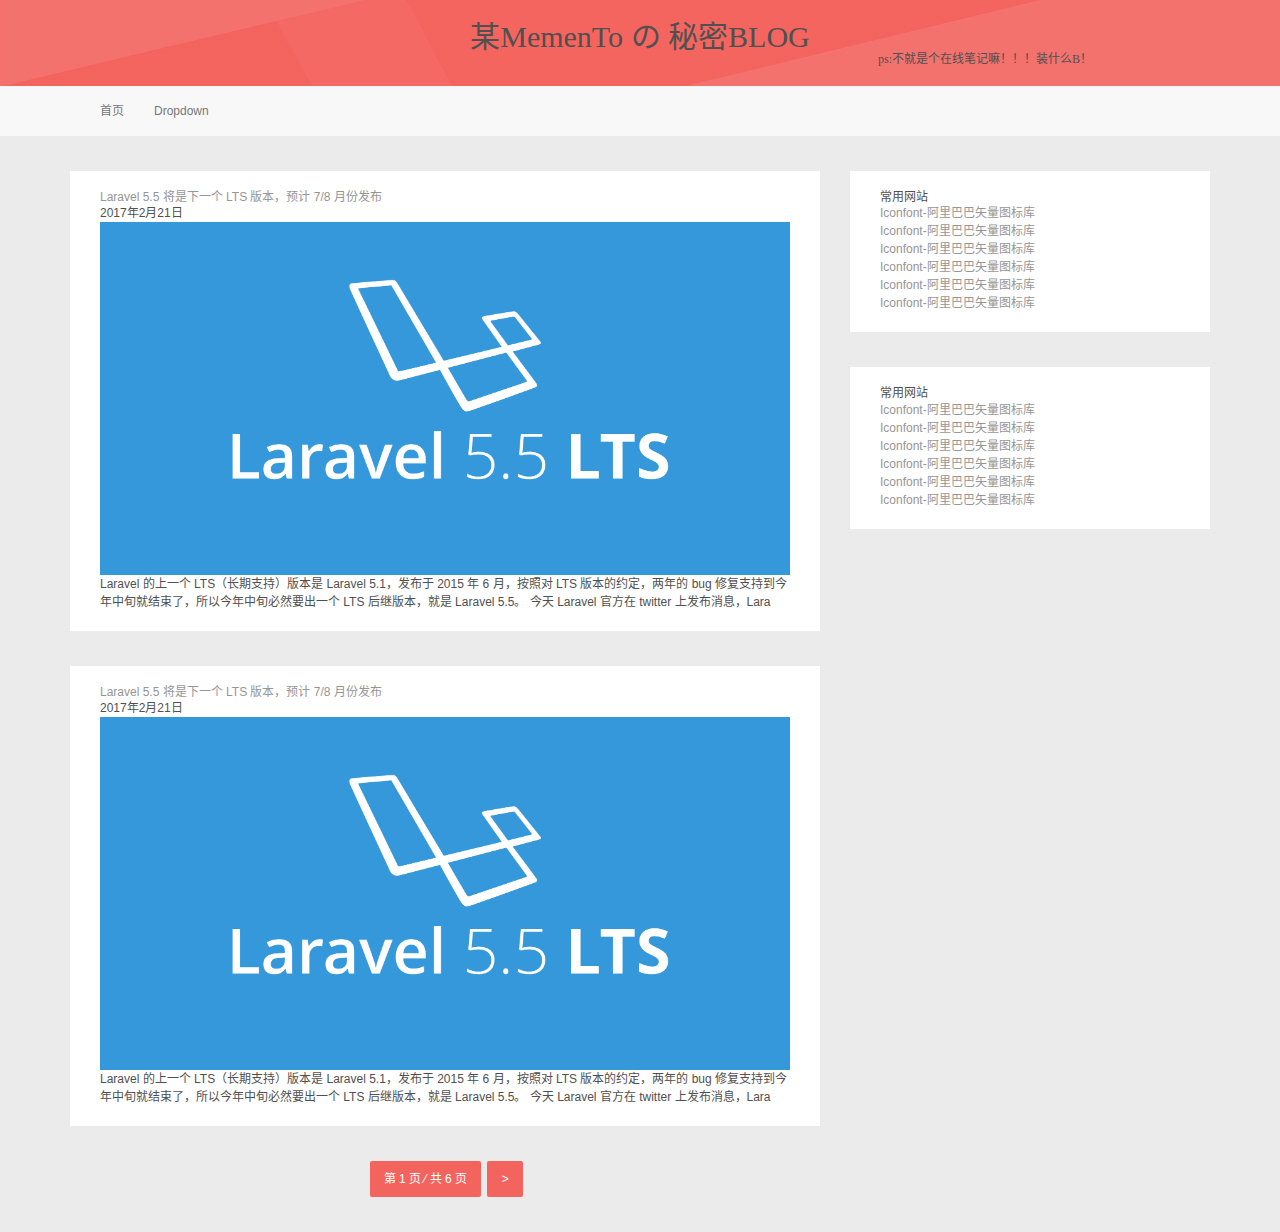
==== index.html @ 49675fc4 "0" ====
﻿<!DOCTYPE html>
<html lang="zh-CN">

<head>
    <meta charset="utf-8" />
    <meta http-equiv="X-UA-Compatible" content="IE=edge" />

    <title>某MemenToのBLOG</title>
    <meta name="description" content="" />
    <meta name="keywords" content="">
    <meta name="viewport" content="width=device-width, initial-scale=1.0" />

    <link rel="stylesheet" href="lib/css/bootstrap.min.css">
    <link rel="stylesheet" href="css/index.css">
    <link rel="stylesheet" href="css/common.css">
</head>

<body>

    <!-- start header -->
    <header style="background-image: url(images/44e1c4e50d55159c65da6a41bc07e.jpg)">
        <div class="container ">
            <div class="row ">
                <div class="col-sm-12 clearfix pr">
                    <h1><span>某MemenTo の </span>秘密BLOG</h1>
                    <h2>ps:不就是个在线笔记嘛！！！装什么B！</h2>
                    <img src="images/4e4bd788405aab87f03d26edc4ab4.png " alt="Laravel " class="hide">
                </div>
            </div>
        </div>
    </header>
    <!-- end header -->

    <!-- start navigation -->
    <nav class="navbar-default">
        <div class="container">
            <div class="row ">
                <div class="col-sm-12 ">
                    <div class="navbar-header">
                        <button class="navbar-toggle collapsed" data-toggle="collapse" data-target=".bs-example-js-navbar-collapse">
                            <span class="icon-bar"></span>
                            <span class="icon-bar"></span>
                            <span class="icon-bar"></span>
                        </button>
                    </div>
                    <div class="navbar-collapse bs-example-js-navbar-collapse collapse" aria-expanded="false" style="height: 1px;">
                        <ul class="nav navbar-nav">
                            <li class="dropdown">
                                <a id="" href="#">首页</a>
                            </li>
                            <li class="">
                                <a id="drop2" href="#">Dropdown</a>
                            </li>
                        </ul>
                    </div>
                </div>
            </div>
        </div>
    </nav>
    <!-- end navigation -->


    <!-- start site's main content area -->
    <section>
        <div class="container">
            <div class="row">
                <main class="col-md-8">
                    <article class="post">
                        <div class="post-head">
                            <h1><a href="###">Laravel 5.5 将是下一个 LTS 版本，预计 7/8 月份发布</a></h1>
                            <time>2017年2月21日</time>
                        </div>
                        <a href="###"><img src="images/0540baaed781628b02aac992d1c8f.png"></a>
                        <div class="post-content">
                            <p>Laravel 的上一个 LTS（长期支持）版本是 Laravel 5.1，发布于 2015 年 6 月，按照对 LTS 版本的约定，两年的 bug 修复支持到今年中旬就结束了，所以今年中旬必然要出一个 LTS 后继版本，就是 Laravel 5.5。 今天 Laravel 官方在 twitter 上发布消息，Lara</p>
                        </div>
                    </article>

                    <article class="post">
                        <div class="post-head">
                            <h1><a href="###">Laravel 5.5 将是下一个 LTS 版本，预计 7/8 月份发布</a></h1>
                            <time>2017年2月21日</time>
                        </div>
                        <a href="###"><img src="images/0540baaed781628b02aac992d1c8f.png"></a>
                        <div class="post-content">
                            <p>Laravel 的上一个 LTS（长期支持）版本是 Laravel 5.1，发布于 2015 年 6 月，按照对 LTS 版本的约定，两年的 bug 修复支持到今年中旬就结束了，所以今年中旬必然要出一个 LTS 后继版本，就是 Laravel 5.5。 今天 Laravel 官方在 twitter 上发布消息，Lara</p>
                        </div>
                    </article>

                                   
                    <div class="pagination">
                        <span class="page-number ">第 1 页 &frasl; 共 6 页</span>
                        <a href="?page=2"><i class="right">&gt;</i></a>
                    </div>
                </main>

                <aside class="col-md-4">
                    <div class="link">
                        <h4>常用网站</h4>
                        <ul>
                            <li><a href="http://www.iconfont.cn/" target="_blank">Iconfont-阿里巴巴矢量图标库</a></li>
                            <li><a href="http://www.iconfont.cn/" target="_blank">Iconfont-阿里巴巴矢量图标库</a></li>
                            <li><a href="http://www.iconfont.cn/" target="_blank">Iconfont-阿里巴巴矢量图标库</a></li>
                            <li><a href="http://www.iconfont.cn/" target="_blank">Iconfont-阿里巴巴矢量图标库</a></li>
                            <li><a href="http://www.iconfont.cn/" target="_blank">Iconfont-阿里巴巴矢量图标库</a></li>
                            <li><a href="http://www.iconfont.cn/" target="_blank">Iconfont-阿里巴巴矢量图标库</a></li>
                        </ul>
                    </div>
                </aside>

                <aside class="col-md-4">
                    <div class="link">
                        <h4>常用网站</h4>
                        <ul>
                            <li><a href="http://www.iconfont.cn/" target="_blank">Iconfont-阿里巴巴矢量图标库</a></li>
                            <li><a href="http://www.iconfont.cn/" target="_blank">Iconfont-阿里巴巴矢量图标库</a></li>
                            <li><a href="http://www.iconfont.cn/" target="_blank">Iconfont-阿里巴巴矢量图标库</a></li>
                            <li><a href="http://www.iconfont.cn/" target="_blank">Iconfont-阿里巴巴矢量图标库</a></li>
                            <li><a href="http://www.iconfont.cn/" target="_blank">Iconfont-阿里巴巴矢量图标库</a></li>
                            <li><a href="http://www.iconfont.cn/" target="_blank">Iconfont-阿里巴巴矢量图标库</a></li>
                        </ul>
                    </div>
                </aside>

            </div>
        </div>
    </section>

    <a href="#" id="back-to-top "><i class="fa fa-angle-up"></i></a>

    <script src="lib/js/jquery-2.2.2.min.js "></script>
    <script src="lib/js/bootstrap.min.js "></script>
    <script src="js/index.js "></script>

</body>

</html>
---- css/index.css ----
.featured-media img {
  width: 100%;
}
header .container {
  padding: 20px;
}
header h1 {
  font-size: 30px;
  text-align: center;
}
header h1 p {
  font-size: 30px;
}
header h2 {
  text-align: right;
  padding-right: 10%;
}
section {
  margin-top: 35px!important;
}
aside {
  padding: 0 15px;
}
article,
.link {
  padding: 20px 30px !important;
  background: #ffffff;
  margin-bottom: 35px!important;
}
.pagination {
  margin-bottom: 35px;
  text-align: center;
  display: block;
}
.pagination span {
  background: #f4645f;
  color: #ffffff;
  margin: 0 3px;
  display: inline-block;
  line-height: 36px;
  padding: 0 14px;
  border-radius: 2px;
}
.pagination a {
  display: inline-block;
  color: #ffffff;
  background: #f4645f;
  border-radius: 2px;
}
.pagination a i {
  display: inline-block;
  width: 36px;
  height: 36px;
  line-height: 36px;
}
---- css/common.css ----
@charset "utf-8";

/* 禁用iPhone中Safari的字号自动调整 */
html {
	-webkit-text-size-adjust: 100%;
	-ms-text-size-adjust: 100%;
	/* 解决IOS默认滑动很卡的情况 */
	-webkit-overflow-scrolling : touch; 
}

/* 禁止缩放表单 */
input[type="submit"], input[type="reset"], input[type="button"], input {
	resize: none;
	border: none;
}

/* 取消链接高亮  */
body, div, ul, li, ol, h1, h2, h3, h4, h5, h6, input, textarea, select, p, dl, dt, dd, a, img, button, form, table, th, tr, td, tbody, article, aside, details, figcaption, figure, footer, header, hgroup, menu, nav, section {
	-webkit-tap-highlight-color: rgba(0, 0, 0, 0);
}

/* 设置HTML5元素为块 */
article, aside, details, figcaption, figure, footer, header, hgroup, menu, nav, section {
	display: block;
}

/* 图片自适应 */
img {
	width: 100%;
	height: auto;
	width: auto\9; /* ie8 */
	display: block;
	-ms-interpolation-mode: bicubic;/*为了照顾ie图片缩放失真*/
}

/* 初始化 */
body, div, ul, li, ol, h1, h2, h3, h4, h5, h6, input, textarea, select, p, dl, dt, dd, a, img, button, form, table, th, tr, td, tbody, article, aside, details, figcaption, figure, footer, header, hgroup, menu, nav, section {
	margin: 0;
	padding: 0;
}
body {
	font: 12px/1.5 'Microsoft YaHei','宋体', Tahoma, Arial, sans-serif;
	color: #505050;
	background-color: #ebebeb;;
}
em, i {
	font-style: normal;
}
ul,li{
	list-style-type: none;
}
strong {
	font-weight: normal;
}
.clearfix:after {
	content: "";
	height: 0;
	line-height: 0;
	display: block;
	visibility: hidden;
	clear: both;
}
.clearfix {
	zoom: 1;
}
a {
	color: #969696;
	text-decoration: none;
	font-family: 'Microsoft YaHei', Tahoma, Arial, sans-serif;
}
a:hover {
	text-decoration: none;
}
ul, ol {
	list-style: none;
}
h1, h2, h3, h4, h5, h6 {
	font-size: 100%;
	font-family: 'Microsoft YaHei';
}
img {
	border: none;
}
input{
	font-family: 'Microsoft YaHei';
}
/*单行溢出*/
.one-txt-cut{
	overflow: hidden;
	white-space: nowrap;
	text-overflow: ellipsis;
}
/*多行溢出 手机端使用*/
.txt-cut{
	overflow : hidden;
    text-overflow: ellipsis;
    display: -webkit-box;
    /* -webkit-line-clamp: 2; */
    -webkit-box-orient: vertical;
}
.fl{
	float: left;
}
.fr{
	float: right;
}
.pr{
	position: relative;
}
.pa{
	position: absolute;
}
.show{
	display: block !important;
}
.hide{
	display: none;
}
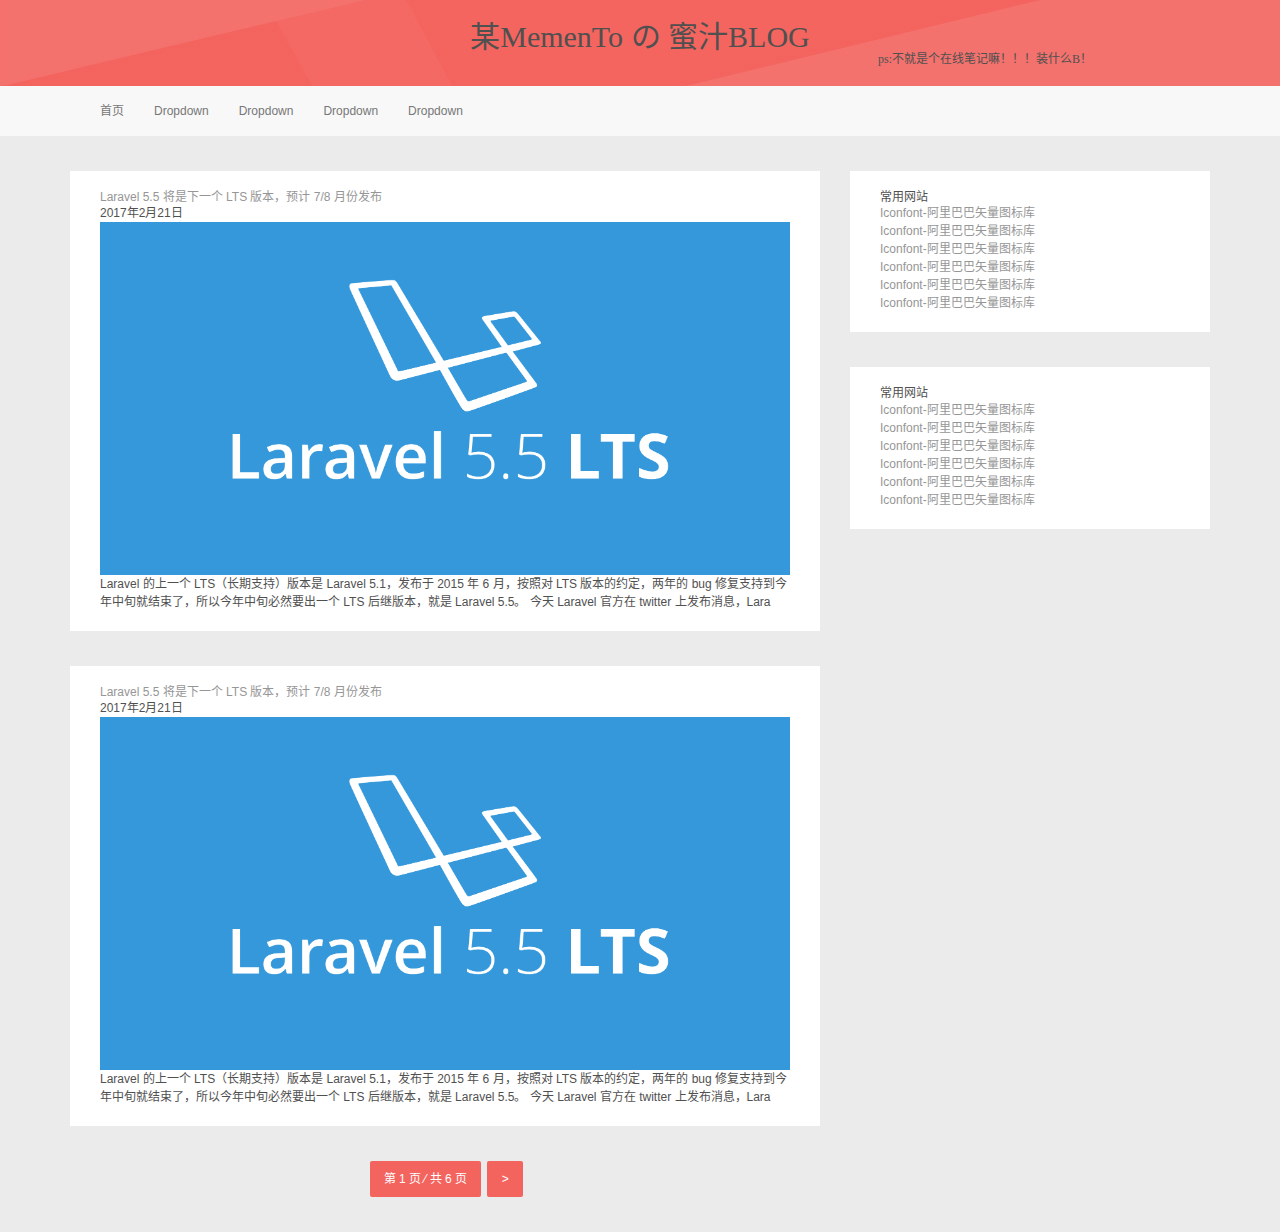
==== commit 0eeea956: "1" ====
--- a/index.html
+++ b/index.html
@@ -10,6 +10,7 @@
     <meta name="keywords" content="">
     <meta name="viewport" content="width=device-width, initial-scale=1.0" />
 
+    <link rel="shortcut icon" type="image/x-icon" href="favicon.ico"> 
     <link rel="stylesheet" href="lib/css/bootstrap.min.css">
     <link rel="stylesheet" href="css/index.css">
     <link rel="stylesheet" href="css/common.css">
@@ -22,7 +23,7 @@
         <div class="container ">
             <div class="row ">
                 <div class="col-sm-12 clearfix pr">
-                    <h1><span>某MemenTo の </span>秘密BLOG</h1>
+                    <h1><span>某MemenTo の </span>蜜汁BLOG</h1>
                     <h2>ps:不就是个在线笔记嘛！！！装什么B！</h2>
                     <img src="images/4e4bd788405aab87f03d26edc4ab4.png " alt="Laravel " class="hide">
                 </div>
@@ -47,6 +48,15 @@
                         <ul class="nav navbar-nav">
                             <li class="dropdown">
                                 <a id="" href="#">首页</a>
+                            </li>
+                            <li class="">
+                                <a id="drop2" href="#">Dropdown</a>
+                            </li>
+                            <li class="">
+                                <a id="drop2" href="#">Dropdown</a>
+                            </li>
+                            <li class="">
+                                <a id="drop2" href="#">Dropdown</a>
                             </li>
                             <li class="">
                                 <a id="drop2" href="#">Dropdown</a>
--- a/css/index.css
+++ b/css/index.css
@@ -9,7 +9,7 @@
   text-align: center;
 }
 header h1 p {
-  font-size: 30px;
+  font-size: 20px;
 }
 header h2 {
   text-align: right;
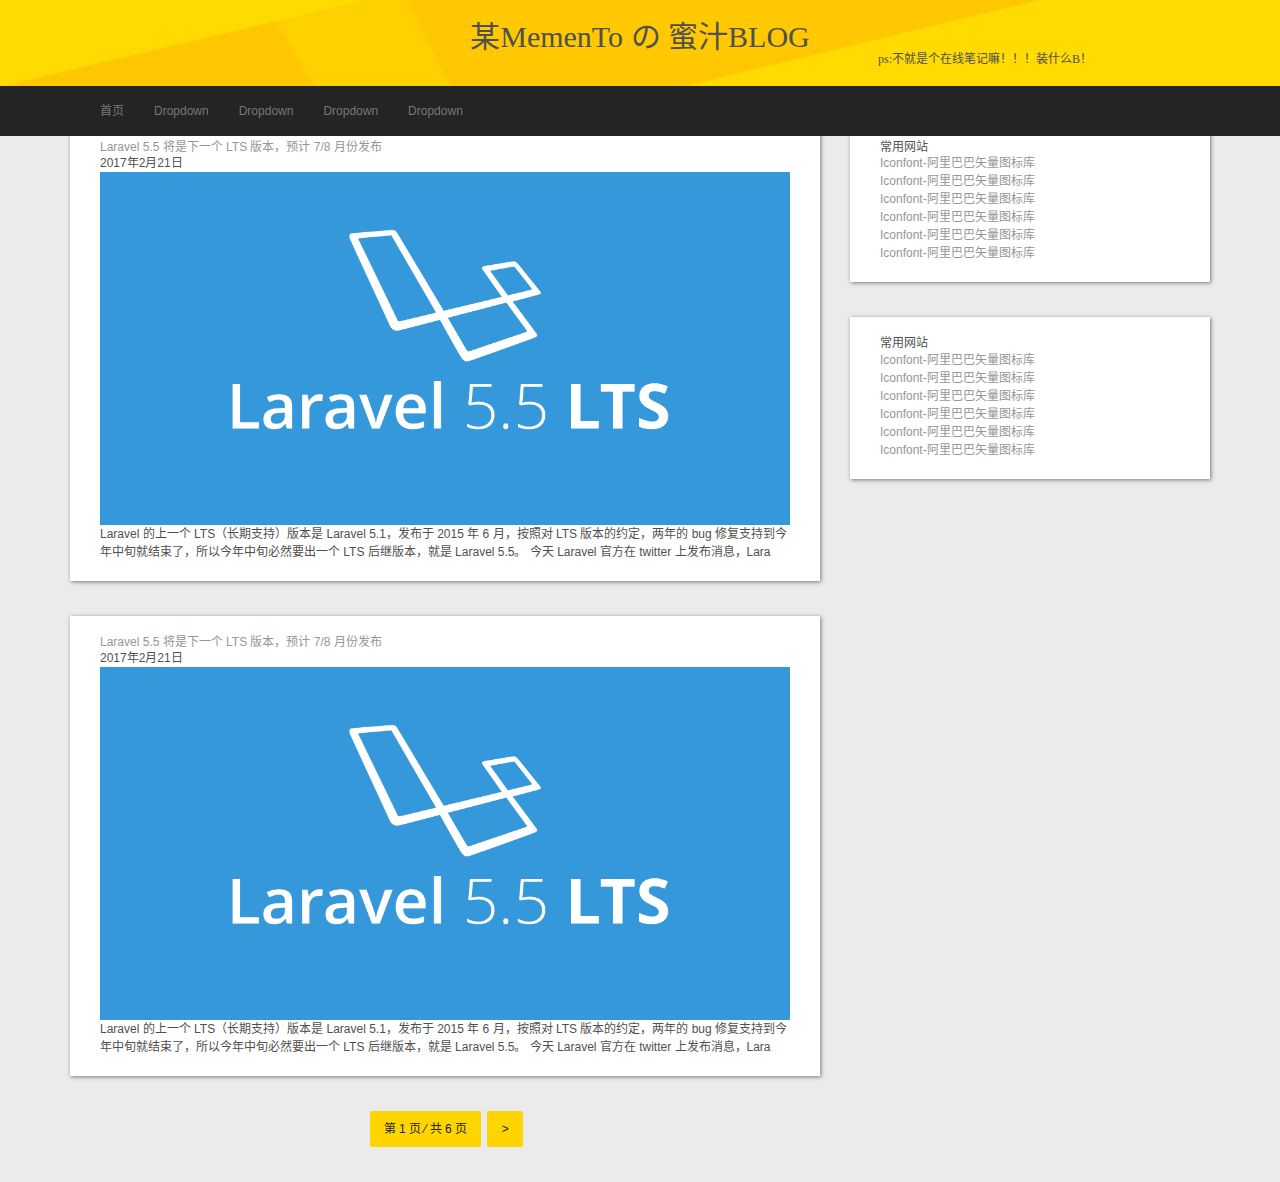
==== commit d20bb9b1: "style" ====
--- a/index.html
+++ b/index.html
@@ -19,7 +19,7 @@
 <body>
 
     <!-- start header -->
-    <header style="background-image: url(images/44e1c4e50d55159c65da6a41bc07e.jpg)">
+    <header>
         <div class="container ">
             <div class="row ">
                 <div class="col-sm-12 clearfix pr">
--- a/css/index.css
+++ b/css/index.css
@@ -1,5 +1,11 @@
 .featured-media img {
   width: 100%;
+}
+body {
+  position: relative;
+}
+header {
+  background-image: url(../images/bg-big.jpg);
 }
 header .container {
   padding: 20px;
@@ -15,6 +21,12 @@
   text-align: right;
   padding-right: 10%;
 }
+nav {
+  background-color: #242424!important;
+  position: fixed;
+  z-index: 99;
+  width: 100%;
+}
 section {
   margin-top: 35px!important;
 }
@@ -26,6 +38,7 @@
   padding: 20px 30px !important;
   background: #ffffff;
   margin-bottom: 35px!important;
+  box-shadow: 1px 1px 4px #777;
 }
 .pagination {
   margin-bottom: 35px;
@@ -33,8 +46,8 @@
   display: block;
 }
 .pagination span {
-  background: #f4645f;
-  color: #ffffff;
+  color: #242424;
+  background: #FED500;
   margin: 0 3px;
   display: inline-block;
   line-height: 36px;
@@ -43,9 +56,9 @@
 }
 .pagination a {
   display: inline-block;
-  color: #ffffff;
-  background: #f4645f;
+  background: #FED500;
   border-radius: 2px;
+  color: #242424;
 }
 .pagination a i {
   display: inline-block;
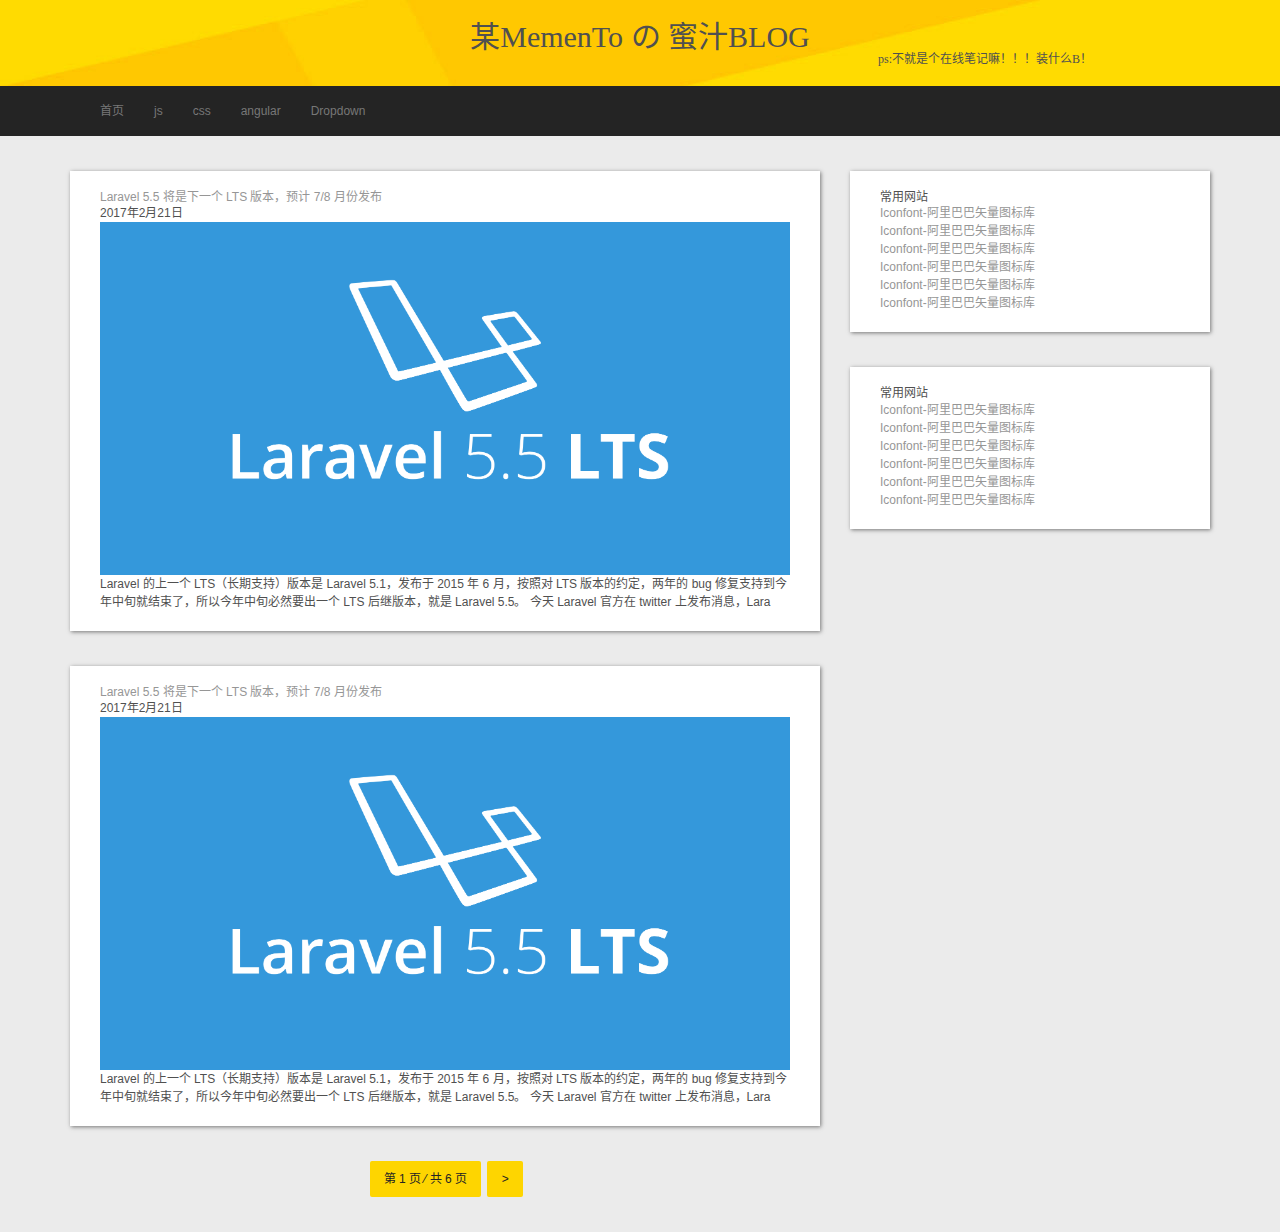
==== commit 630f84ec: "model finish" ====
--- a/index.html
+++ b/index.html
@@ -33,10 +33,10 @@
     <!-- end header -->
 
     <!-- start navigation -->
-    <nav class="navbar-default">
+    <nav class="navbar-default clearfix">
         <div class="container">
             <div class="row ">
-                <div class="col-sm-12 ">
+                <div class="col-sm-12 bar">
                     <div class="navbar-header">
                         <button class="navbar-toggle collapsed" data-toggle="collapse" data-target=".bs-example-js-navbar-collapse">
                             <span class="icon-bar"></span>
@@ -50,13 +50,13 @@
                                 <a id="" href="#">首页</a>
                             </li>
                             <li class="">
-                                <a id="drop2" href="#">Dropdown</a>
+                                <a id="drop2" href="#">js</a>
                             </li>
                             <li class="">
-                                <a id="drop2" href="#">Dropdown</a>
+                                <a id="drop2" href="#">css</a>
                             </li>
                             <li class="">
-                                <a id="drop2" href="#">Dropdown</a>
+                                <a id="drop2" href="#">angular</a>
                             </li>
                             <li class="">
                                 <a id="drop2" href="#">Dropdown</a>
--- a/css/index.css
+++ b/css/index.css
@@ -23,12 +23,15 @@
 }
 nav {
   background-color: #242424!important;
-  position: fixed;
   z-index: 99;
   width: 100%;
+  padding-top: 86px;
+  position: absolute;
+  top: 86px;
 }
 section {
   margin-top: 35px!important;
+  padding-top: 50px!important;
 }
 aside {
   padding: 0 15px;
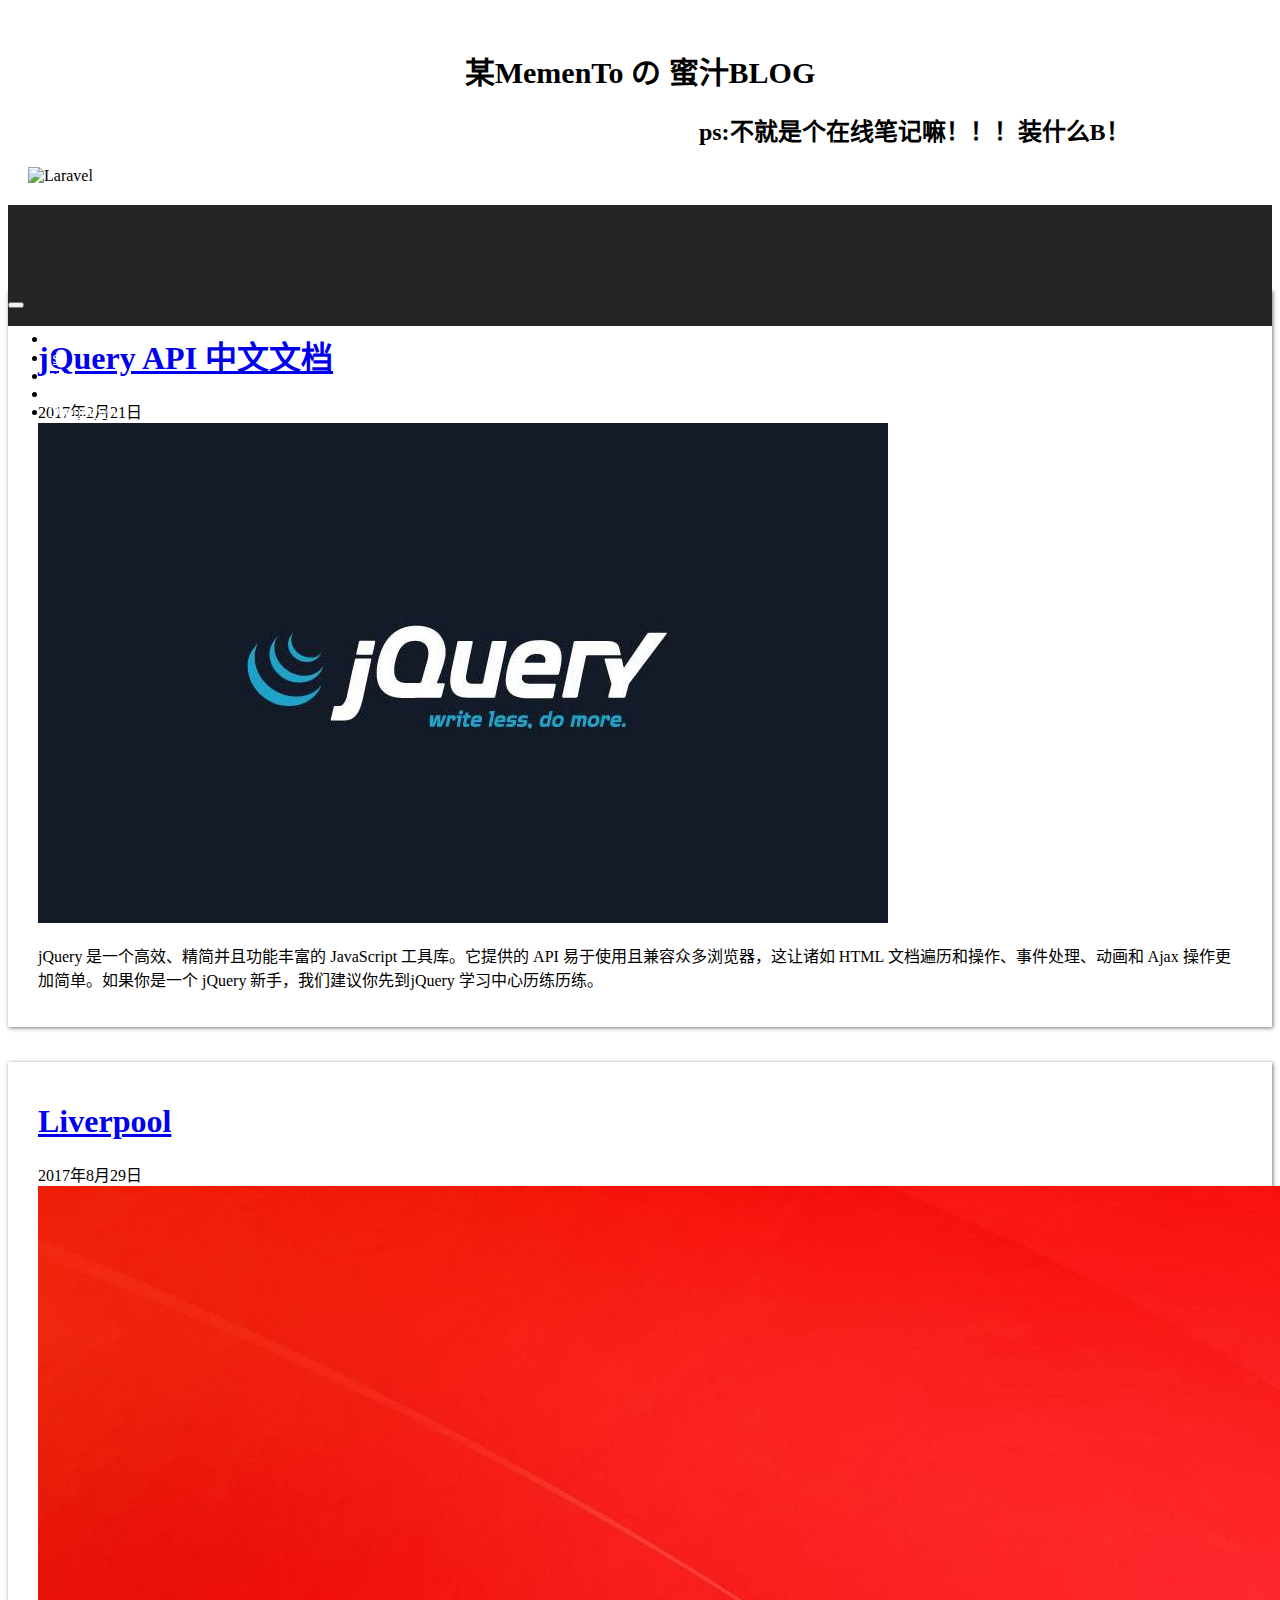
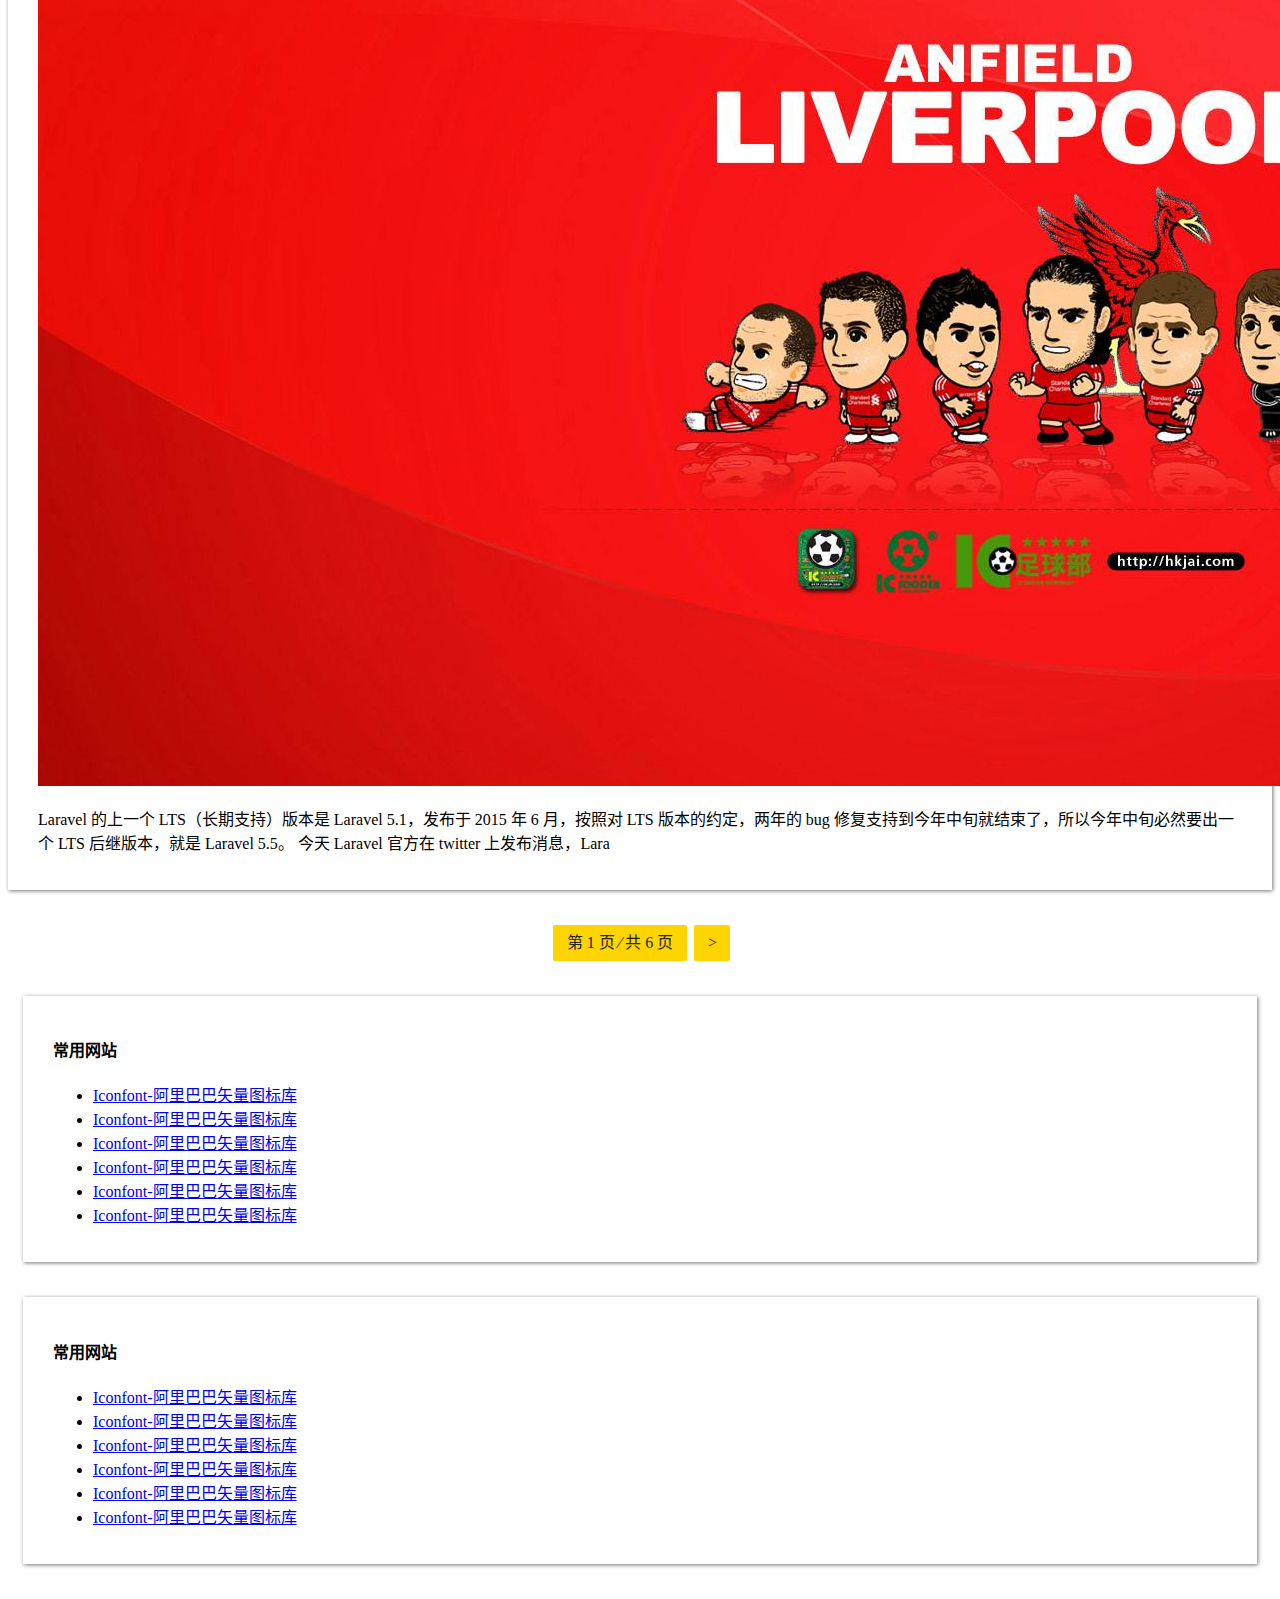
==== commit c73e61e8: "reset" ====
--- a/index.html
+++ b/index.html
@@ -10,7 +10,7 @@
     <meta name="keywords" content="">
     <meta name="viewport" content="width=device-width, initial-scale=1.0" />
 
-    <link rel="shortcut icon" type="image/x-icon" href="favicon.ico"> 
+    <link rel="shortcut icon" type="image/x-icon" href="favicon.ico">
     <link rel="stylesheet" href="lib/css/bootstrap.min.css">
     <link rel="stylesheet" href="css/index.css">
     <link rel="stylesheet" href="css/common.css">
@@ -47,10 +47,10 @@
                     <div class="navbar-collapse bs-example-js-navbar-collapse collapse" aria-expanded="false" style="height: 1px;">
                         <ul class="nav navbar-nav">
                             <li class="dropdown">
-                                <a id="" href="#">首页</a>
+                                <a id="" href="wechat/index.html">首页</a>
                             </li>
                             <li class="">
-                                <a id="drop2" href="#">js</a>
+                                <a id="drop2" href="BookingOrder/index.html">js</a>
                             </li>
                             <li class="">
                                 <a id="drop2" href="#">css</a>
@@ -77,27 +77,27 @@
                 <main class="col-md-8">
                     <article class="post">
                         <div class="post-head">
-                            <h1><a href="###">Laravel 5.5 将是下一个 LTS 版本，预计 7/8 月份发布</a></h1>
+                            <h1><a href="http://www.jquery123.com/">jQuery API 中文文档</a></h1>
                             <time>2017年2月21日</time>
                         </div>
-                        <a href="###"><img src="images/0540baaed781628b02aac992d1c8f.png"></a>
+                        <a href="http://www.jquery123.com/"><img src="images/list_img1.jpg"></a>
+                        <div class="post-content">
+                            <p>jQuery 是一个高效、精简并且功能丰富的 JavaScript 工具库。它提供的 API 易于使用且兼容众多浏览器，这让诸如 HTML 文档遍历和操作、事件处理、动画和 Ajax 操作更加简单。如果你是一个 jQuery 新手，我们建议你先到jQuery 学习中心历练历练。</p>
+                        </div>
+                    </article>
+
+                    <article class="post">
+                        <div class="post-head">
+                            <h1><a href="###">Liverpool</a></h1>
+                            <time>2017年8月29日</time>
+                        </div>
+                        <a href="###"><img src="images/list_img2.jpg"></a>
                         <div class="post-content">
                             <p>Laravel 的上一个 LTS（长期支持）版本是 Laravel 5.1，发布于 2015 年 6 月，按照对 LTS 版本的约定，两年的 bug 修复支持到今年中旬就结束了，所以今年中旬必然要出一个 LTS 后继版本，就是 Laravel 5.5。 今天 Laravel 官方在 twitter 上发布消息，Lara</p>
                         </div>
                     </article>
 
-                    <article class="post">
-                        <div class="post-head">
-                            <h1><a href="###">Laravel 5.5 将是下一个 LTS 版本，预计 7/8 月份发布</a></h1>
-                            <time>2017年2月21日</time>
-                        </div>
-                        <a href="###"><img src="images/0540baaed781628b02aac992d1c8f.png"></a>
-                        <div class="post-content">
-                            <p>Laravel 的上一个 LTS（长期支持）版本是 Laravel 5.1，发布于 2015 年 6 月，按照对 LTS 版本的约定，两年的 bug 修复支持到今年中旬就结束了，所以今年中旬必然要出一个 LTS 后继版本，就是 Laravel 5.5。 今天 Laravel 官方在 twitter 上发布消息，Lara</p>
-                        </div>
-                    </article>
 
-                                   
                     <div class="pagination">
                         <span class="page-number ">第 1 页 &frasl; 共 6 页</span>
                         <a href="?page=2"><i class="right">&gt;</i></a>
--- a/css/index.css
+++ b/css/index.css
@@ -3,6 +3,7 @@
 }
 body {
   position: relative;
+  min-width: 320px;
 }
 header {
   background-image: url(../images/bg-big.jpg);
@@ -27,7 +28,12 @@
   width: 100%;
   padding-top: 86px;
   position: absolute;
-  top: 86px;
+}
+nav ul.navbar-nav li > a {
+  color: #fff !important;
+}
+.navbar-fixed-top {
+  top: 0 !important;
 }
 section {
   margin-top: 35px!important;
